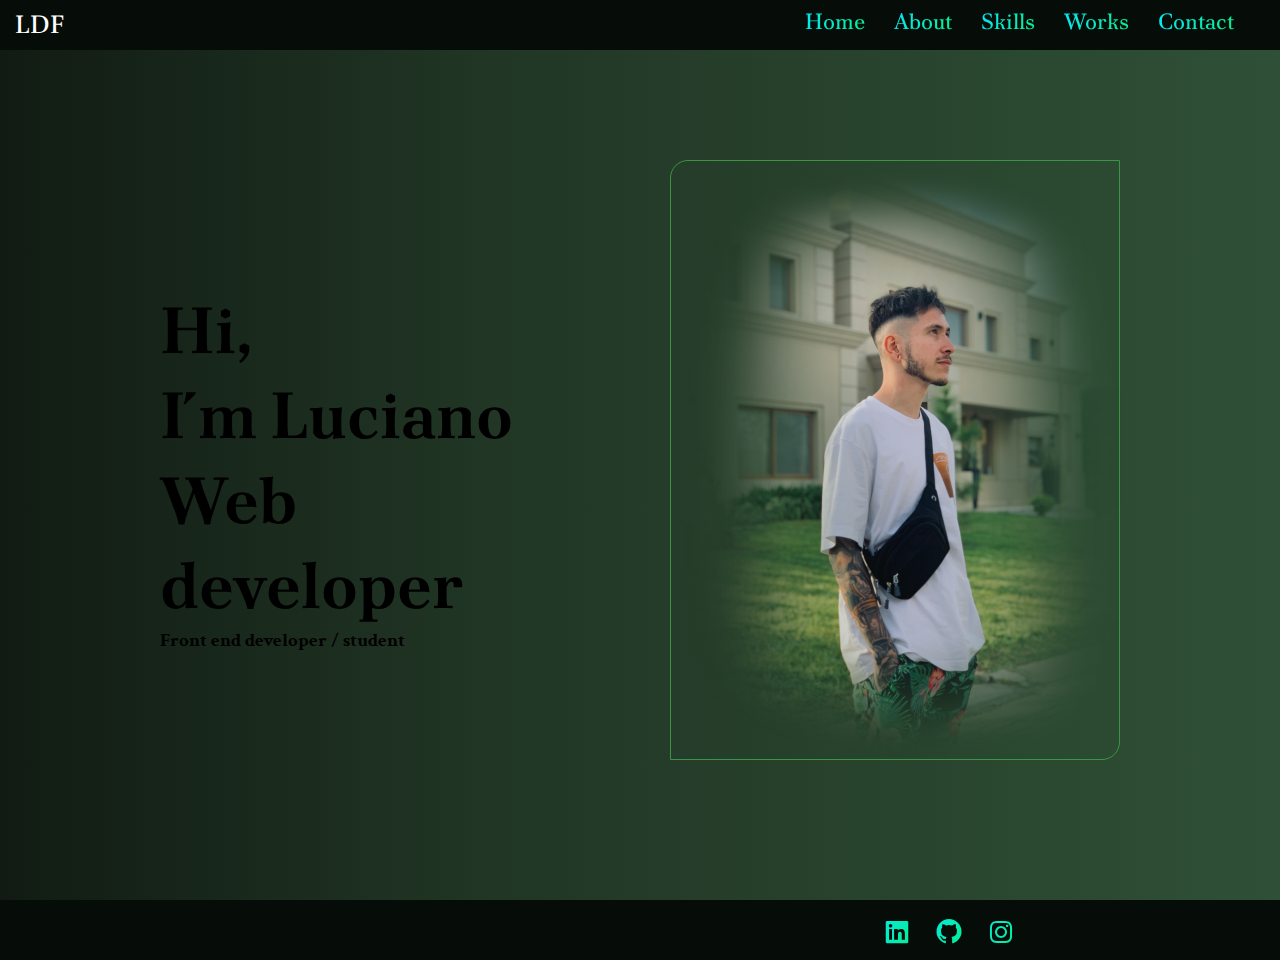
==== index.html @ 2da98ef1 "primer guardado" ====
<!DOCTYPE html>
<html lang="en">
<head>
    <meta charset="UTF-8">
    <meta http-equiv="X-UA-Compatible" content="IE=edge">
    <meta name="viewport" content="width=device-width, initial-scale=1.0">
    <link href='https://unpkg.com/boxicons@2.1.4/css/boxicons.min.css' rel='stylesheet'>
    <link rel="stylesheet" href="./styles/style.css">
    <title>Document</title>
</head>
<body>
    <header id="header">
        <div class="logo1"><a href="#">LDF</a></div>
        <nav class="navbar">
            <ul>
                <li><a href="../index.html">Home</a></li>
                <li><a href="./pages/about.html">About</a></li>
                <li><a href="./pages/skills.html">Skills</a></li>
                <li><a href="./pages/works.html">Works</a></li>
                <li><a href="./pages/contact.html">Contact</a></li>
            </ul>
        </nav>
    </header>

    <main id="main">
        <section class="sect">
            <article class="present">
                <h1 class="tGrande">Hi,</h1>
                <h2 class="tGrande">I´m Luciano</h2>
                <h2 class="tGrande">Web developer</h2>
                <h3>Front end developer / student</h3>
            </article>
        </section>
        <div class="foto">
            <img src="./img/final.png" alt="foto del webdeveloper mas facha">
        </div>
    </main>

    <footer id="footer">
        <ul>
            <li><a href="https://www.linkedin.com/in/luciano-di-francesco-1320a9271/" target="_blank" ><i class='bx bxl-linkedin-square' ></i></a></li>
            <li><a href="https://github.com/luciano24g" target="_blank"><i class='bx bxl-github'></i></a></li>
            <li><a href="https://www.instagram.com/luchitodf/?hl=es-la" target="_blank"><i class='bx bxl-instagram' ></i></a></li>
        </ul>
    </footer>

</body>
</html>
---- styles/style.css ----
@import url('https://fonts.googleapis.com/css2?family=Sigmar&display=swap');
@import url('https://fonts.googleapis.com/css2?family=Poltawski+Nowy:ital,wght@1,600&family=Sigmar&display=swap');
@import url('https://fonts.googleapis.com/css2?family=Dancing+Script:wght@600&family=Poltawski+Nowy:ital,wght@1,600&family=Sigmar&display=swap');
@import url('https://fonts.googleapis.com/css2?family=Crimson+Text:ital,wght@1,700&family=Dancing+Script:wght@600&family=Poltawski+Nowy:ital,wght@1,600&family=Sigmar&display=swap');




:root {
    
}

* {
    margin: 0;
    padding: 0;
    box-sizing: border-box;
}


body{
    background: rgb(17,27,19);
    background: linear-gradient(90deg, rgba(17,27,19,1) 0%, rgba(33,54,37,1) 38%, rgba(47,80,54,1) 100%);
    font-family: 'Poltawski Nowy', serif;
}

#header {
    background-color: rgb(6, 12, 7);
    position: fixed;
    width: 100vw;
    height: 50px;
    z-index: 100;
    display: inline;
}


.navbar{
    position: fixed;
    display: block;
    position: absolute;
    TOP: 7px;
    right: 20px;
    width: 30rem;
}


.logo1 {
    position: absolute;
    top: 8px;
    left: 15px;
    display: block;
}
.logo1 a {
    font-size: 25px ;
    color: #fff;
    text-decoration: none;
}


.navbar a {
    font-size: 22px;
    text-decoration: none;
    background: linear-gradient(120deg, #04e8f8 , rgba(5, 255, 151, 0.938));
    -webkit-text-fill-color: transparent;
    -webkit-background-clip: text;
}

.navbar ul{
    text-decoration: none;
    width: 30rem;
    list-style: none;
}


.navbar li {
    display: inline-block;
    padding-left: 25px;
    list-style: none;
}

#main {
    height: 100vh;
    width: 100vw;
}


#footer {
    background-color: rgb(6, 12, 7);
    padding: 15px;
    width: 100vw;
    height: 60px;
}

#footer li {
    list-style: none;
    display: inline-block;
}

#footer ul {
    position: absolute;
    left: 54rem;
    
}

#footer a {
    font-size: 30px;
    padding-left: 18px;
    background: linear-gradient(120deg, #04e8f8 , rgba(5, 255, 151, 0.938));
    -webkit-text-fill-color: transparent;
    -webkit-background-clip: text;
}


/*------------  index separado -------------- */


.sect {
    display: block;
    position: absolute;
    top: 18rem;
    left: 10rem;
    width: 450px;
}

.tGrande {
    font-size: 65px;
}
.sect  h3 {
    font-family: 'Crimson Text', serif;
}


.foto {
    display: block;
    position: absolute;
    right: 10rem;
    width: 450px; ;
    height: 600px;
    top: 10rem;
    border:solid 1px #389644;
    border-radius: 18px 0px 18px 0;
}


/*--------------------- ABOUT ------------------*/


.sectAbout {
    display: block;
    position: absolute;
    top: 18rem;
    left: 10rem;
    width: 450px;
}
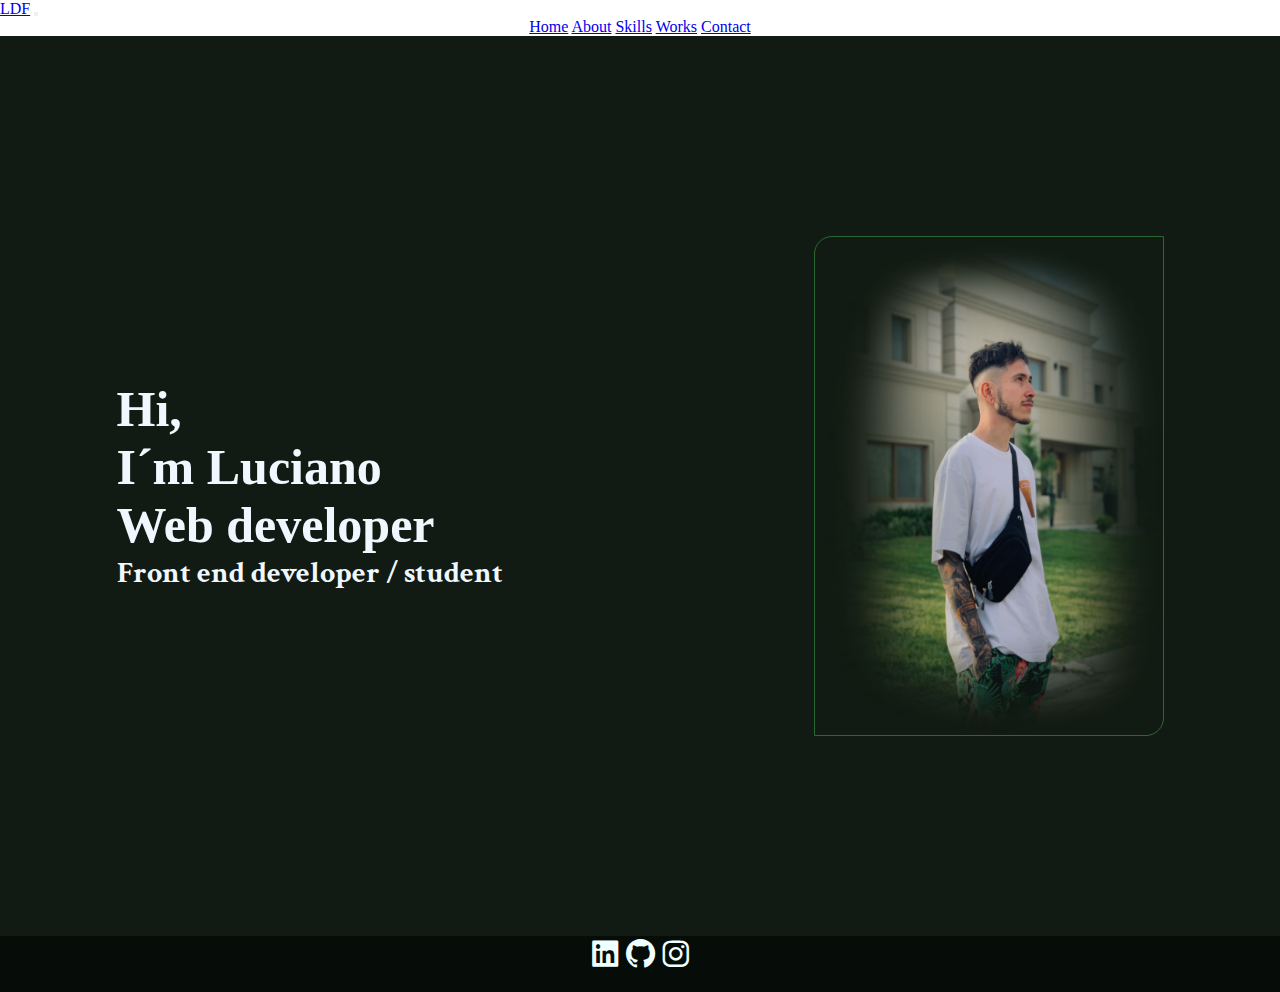
==== commit a1745916: "primeros mediaquerys" ====
--- a/index.html
+++ b/index.html
@@ -5,25 +5,37 @@
     <meta http-equiv="X-UA-Compatible" content="IE=edge">
     <meta name="viewport" content="width=device-width, initial-scale=1.0">
     <link href='https://unpkg.com/boxicons@2.1.4/css/boxicons.min.css' rel='stylesheet'>
+    
+    <!-- BOOTSTRAP -->
+    <link href="https://cdn.jsdelivr.net/npm/bootstrap@5.3.0-alpha3/dist/css/bootstrap.min.css" rel="stylesheet" integrity="sha384-KK94CHFLLe+nY2dmCWGMq91rCGa5gtU4mk92HdvYe+M/SXH301p5ILy+dN9+nJOZ" crossorigin="anonymous">
+
+    <!-- ESTILOS CSS -->
     <link rel="stylesheet" href="./styles/style.css">
     <title>Document</title>
 </head>
 <body>
     <header id="header">
-        <div class="logo1"><a href="#">LDF</a></div>
-        <nav class="navbar">
-            <ul>
-                <li><a href="../index.html">Home</a></li>
-                <li><a href="./pages/about.html">About</a></li>
-                <li><a href="./pages/skills.html">Skills</a></li>
-                <li><a href="./pages/works.html">Works</a></li>
-                <li><a href="./pages/contact.html">Contact</a></li>
-            </ul>
-        </nav>
+        <nav class="navbar navbar-expand-lg bg-body-tertiary">
+            <div class="container-fluid">
+              <a class="navbar-brand" href="/index.html">LDF</a>
+              <button class="navbar-toggler" type="button" data-bs-toggle="collapse" data-bs-target="#navbarNavAltMarkup" aria-controls="navbarNavAltMarkup" aria-expanded="false" aria-label="Toggle navigation">
+                <span class="navbar-toggler-icon"></span>
+              </button>
+              <div class="collapse navbar-collapse listCent" id="navbarNavAltMarkup">
+                <div class="navbar-nav ">
+                  <a class="nav-link active" aria-current="page" href="/index.html">Home</a>
+                  <a class="nav-link" href="./pages/about.html">About</a>
+                  <a class="nav-link" href="./pages/skills.html">Skills</a>
+                  <a class="nav-link" href="./pages/works.html">Works</a>
+                  <a class="nav-link" href="./pages/contact.html">Contact</a>
+                </div>
+              </div>
+            </div>
+          </nav>
     </header>
 
-    <main id="main">
-        <section class="sect">
+    <main id="main" class="">
+        <section class="sect ">
             <article class="present">
                 <h1 class="tGrande">Hi,</h1>
                 <h2 class="tGrande">I´m Luciano</h2>
@@ -31,8 +43,8 @@
                 <h3>Front end developer / student</h3>
             </article>
         </section>
-        <div class="foto">
-            <img src="./img/final.png" alt="foto del webdeveloper mas facha">
+        <div class="foto ">
+            <img src="./img/final.png" alt="foto del webdeveloper mas facha" class="main_foto">
         </div>
     </main>
 
@@ -44,5 +56,9 @@
         </ul>
     </footer>
 
+
+
+    <!-- BOOTSTRAP -->
+    <script src="https://cdn.jsdelivr.net/npm/bootstrap@5.3.0-alpha3/dist/js/bootstrap.bundle.min.js" integrity="sha384-ENjdO4Dr2bkBIFxQpeoTz1HIcje39Wm4jDKdf19U8gI4ddQ3GYNS7NTKfAdVQSZe" crossorigin="anonymous"></script>
 </body>
 </html>--- a/styles/style.css
+++ b/styles/style.css
@@ -18,95 +18,60 @@
 
 
 body{
-    background: rgb(17,27,19);
-    background: linear-gradient(90deg, rgba(17,27,19,1) 0%, rgba(33,54,37,1) 38%, rgba(47,80,54,1) 100%);
-    font-family: 'Poltawski Nowy', serif;
-}
-
-#header {
-    background-color: rgb(6, 12, 7);
-    position: fixed;
-    width: 100vw;
-    height: 50px;
-    z-index: 100;
-    display: inline;
-}
-
-
-.navbar{
-    position: fixed;
-    display: block;
-    position: absolute;
-    TOP: 7px;
-    right: 20px;
-    width: 30rem;
-}
-
-
-.logo1 {
-    position: absolute;
-    top: 8px;
-    left: 15px;
-    display: block;
-}
-.logo1 a {
-    font-size: 25px ;
-    color: #fff;
-    text-decoration: none;
-}
-
-
-.navbar a {
-    font-size: 22px;
-    text-decoration: none;
-    background: linear-gradient(120deg, #04e8f8 , rgba(5, 255, 151, 0.938));
-    -webkit-text-fill-color: transparent;
-    -webkit-background-clip: text;
-}
-
-.navbar ul{
-    text-decoration: none;
-    width: 30rem;
-    list-style: none;
-}
-
-
-.navbar li {
-    display: inline-block;
-    padding-left: 25px;
-    list-style: none;
+	grid-template-areas:
+    "header header header"
+    "main main main"
+    "footer footer footer"
+    ;
+    grid-template-rows: auto auto auto ;
+    grid-template-columns: auto auto auto;
+    overflow-x: hidden;
+}
+
+
+.listCent {
+    display: flex;
+    justify-content: center;
+}
+
+#header{
+	grid-area: header;
 }
 
 #main {
     height: 100vh;
     width: 100vw;
+	color: aliceblue;
+	background: rgb(17,27,19);
+	display: flex;
+	justify-content: space-around;
+	align-items: center;
+	grid-area: main;
 }
 
 
 #footer {
     background-color: rgb(6, 12, 7);
-    padding: 15px;
-    width: 100vw;
-    height: 60px;
+    height: 3.5rem;
+	grid-area: footer;
 }
 
 #footer li {
     list-style: none;
-    display: inline-block;
+    align-items: center;
 }
 
 #footer ul {
-    position: absolute;
-    left: 54rem;
+    display: flex;
+    flex-direction: row;
+    justify-content: center;
     
 }
 
 #footer a {
-    font-size: 30px;
-    padding-left: 18px;
-    background: linear-gradient(120deg, #04e8f8 , rgba(5, 255, 151, 0.938));
-    -webkit-text-fill-color: transparent;
-    -webkit-background-clip: text;
+    font-size: 35px;
+    text-decoration: none;
+	color: azure;
 }
 
 
@@ -115,10 +80,7 @@
 
 .sect {
     display: block;
-    position: absolute;
-    top: 18rem;
-    left: 10rem;
-    width: 450px;
+    width: 29rem;
 }
 
 .tGrande {
@@ -130,13 +92,9 @@
 
 
 .foto {
-    display: block;
-    position: absolute;
-    right: 10rem;
     width: 450px; ;
     height: 600px;
-    top: 10rem;
-    border:solid 1px #389644;
+    border:solid 1px #2c6834;
     border-radius: 18px 0px 18px 0;
 }
 
@@ -152,4 +110,177 @@
     width: 450px;
 }
 
-
+.btn-1{
+	width: 50%;
+	padding: 0.5rem 1rem;
+	background-color: #2c6834;
+	color: #fff;
+	font-size: 1.1rem;
+	border: none;
+	outline: none;
+	cursor: pointer;
+	transition: .3s;
+}
+
+.btn-1:hover{
+    background-color: #27ae60;
+}
+
+
+
+
+
+
+
+
+
+
+
+
+/* ------------------------ CONTACT ------------------------- */
+
+.container{
+	position: relative;
+	width: 100%;
+	height: 100%;
+	display: flex;
+	justify-content: center;
+	align-items: center;
+	padding: 20px 100px;
+}
+
+.container:after{
+	content: '';
+	position: absolute;
+	width: 100%;
+	height: 100%;
+	left: 0;
+	top: 0;
+	background: url("img/bg.jpg") no-repeat center;
+	background-size: cover;
+	filter: blur(50px);
+	z-index: -1;
+}
+.contact-box{
+	max-width: 850px;
+	display: grid;
+	grid-template-columns: repeat(2, 1fr);
+	justify-content: center;
+	align-items: center;
+	text-align: center;
+	background-color: #fff;
+	box-shadow: 0px 0px 19px 5px rgba(0,0,0,0.19);
+}
+
+.left{
+	background: url("img/bg.jpg") no-repeat center;
+	background-size: cover;
+	height: 100%;
+}
+
+.right{
+	padding: 25px 40px;
+}
+
+.right h2{
+	position: relative;
+	padding: 0 0 10px;
+	margin-bottom: 10px;
+	color: black;
+}
+
+.right h2:after{
+	content: '';
+    position: absolute;
+    left: 50%;
+    bottom: 0;
+    transform: translateX(-50%);
+    height: 4px;
+    width: 50px;
+    border-radius: 2px;
+    background-color: #2ecc71;
+}
+
+.field{
+	width: 100%;
+	border: 2px solid rgba(0, 0, 0, 0);
+	outline: none;
+	background-color: rgba(230, 230, 230, 0.6);
+	padding: 0.5rem 1rem;
+	font-size: 1.1rem;
+	margin-bottom: 22px;
+	transition: .3s;
+}
+
+.field:hover{
+	background-color: rgba(0, 0, 0, 0.1);
+}
+
+textarea{
+	min-height: 150px;
+}
+
+.btn{
+	width: 100%;
+	padding: 0.5rem 1rem;
+	background-color: #2c6834;
+	color: #fff;
+	font-size: 1.1rem;
+	border: none;
+	outline: none;
+	cursor: pointer;
+	transition: .3s;
+}
+
+.btn:hover{
+    background-color: #21c063;
+}
+
+.field:focus{
+    border: 2px solid rgba(30,85,250,0.47);
+    background-color: #fff;
+}
+
+
+
+
+
+
+
+
+
+
+/* ------------------------- MEDIA QUERY----------------------- */
+
+@media screen and (max-width:1300px ){
+	/* ---------------------------- iNDEX ---------------------- */
+	.tGrande {
+		font-size: 50px;
+	}
+	.sect h3 {
+		font-size: 30px;
+	}
+	.main_foto{
+		width: 350px; ;
+		height: 500px;
+	}
+	.foto {
+		width: 350px; ;
+		height: 500px;
+	}
+
+
+
+}
+
+@media screen and (max-width:930px ){
+	#main{
+		flex-direction: column;
+	}
+
+	.sect {
+		width: 22rem;
+	}
+
+}
+
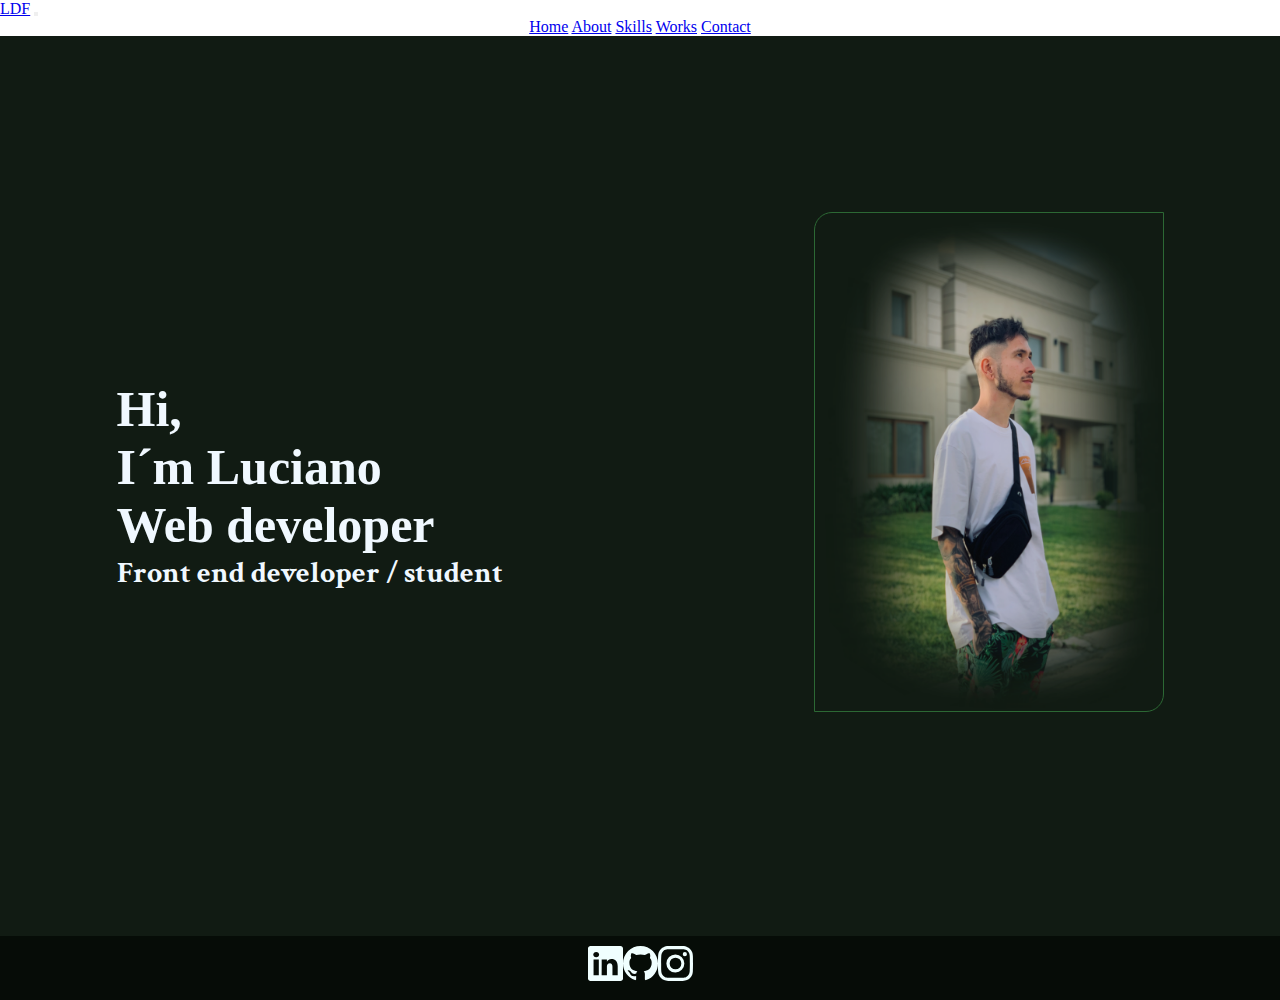
==== commit 8e5dccd6: "query index terminado ?" ====
--- a/index.html
+++ b/index.html
@@ -49,10 +49,16 @@
     </main>
 
     <footer id="footer">
-        <ul>
-            <li><a href="https://www.linkedin.com/in/luciano-di-francesco-1320a9271/" target="_blank" ><i class='bx bxl-linkedin-square' ></i></a></li>
-            <li><a href="https://github.com/luciano24g" target="_blank"><i class='bx bxl-github'></i></a></li>
-            <li><a href="https://www.instagram.com/luchitodf/?hl=es-la" target="_blank"><i class='bx bxl-instagram' ></i></a></li>
+        <ul class="cont_list">
+            <li><a href="https://www.linkedin.com/in/luciano-di-francesco-1320a9271/" target="_blank" ><svg xmlns="http://www.w3.org/2000/svg" width="35" height="35" fill="currentColor" class="bi bi-linkedin" viewBox="0 0 16 16">
+              <path d="M0 1.146C0 .513.526 0 1.175 0h13.65C15.474 0 16 .513 16 1.146v13.708c0 .633-.526 1.146-1.175 1.146H1.175C.526 16 0 15.487 0 14.854V1.146zm4.943 12.248V6.169H2.542v7.225h2.401zm-1.2-8.212c.837 0 1.358-.554 1.358-1.248-.015-.709-.52-1.248-1.342-1.248-.822 0-1.359.54-1.359 1.248 0 .694.521 1.248 1.327 1.248h.016zm4.908 8.212V9.359c0-.216.016-.432.08-.586.173-.431.568-.878 1.232-.878.869 0 1.216.662 1.216 1.634v3.865h2.401V9.25c0-2.22-1.184-3.252-2.764-3.252-1.274 0-1.845.7-2.165 1.193v.025h-.016a5.54 5.54 0 0 1 .016-.025V6.169h-2.4c.03.678 0 7.225 0 7.225h2.4z"/>
+            </svg></a></li>
+            <li><a href="https://github.com/luciano24g" target="_blank"><svg xmlns="http://www.w3.org/2000/svg" width="35" height="35" fill="currentColor" class="bi bi-github" viewBox="0 0 16 16">
+              <path d="M8 0C3.58 0 0 3.58 0 8c0 3.54 2.29 6.53 5.47 7.59.4.07.55-.17.55-.38 0-.19-.01-.82-.01-1.49-2.01.37-2.53-.49-2.69-.94-.09-.23-.48-.94-.82-1.13-.28-.15-.68-.52-.01-.53.63-.01 1.08.58 1.23.82.72 1.21 1.87.87 2.33.66.07-.52.28-.87.51-1.07-1.78-.2-3.64-.89-3.64-3.95 0-.87.31-1.59.82-2.15-.08-.2-.36-1.02.08-2.12 0 0 .67-.21 2.2.82.64-.18 1.32-.27 2-.27.68 0 1.36.09 2 .27 1.53-1.04 2.2-.82 2.2-.82.44 1.1.16 1.92.08 2.12.51.56.82 1.27.82 2.15 0 3.07-1.87 3.75-3.65 3.95.29.25.54.73.54 1.48 0 1.07-.01 1.93-.01 2.2 0 .21.15.46.55.38A8.012 8.012 0 0 0 16 8c0-4.42-3.58-8-8-8z"/>
+            </svg></a></li>
+            <li><a href="https://www.instagram.com/luchitodf/?hl=es-la" target="_blank"><svg xmlns="http://www.w3.org/2000/svg" width="35" height="35" fill="currentColor" class="bi bi-instagram" viewBox="0 0 16 16">
+              <path d="M8 0C5.829 0 5.556.01 4.703.048 3.85.088 3.269.222 2.76.42a3.917 3.917 0 0 0-1.417.923A3.927 3.927 0 0 0 .42 2.76C.222 3.268.087 3.85.048 4.7.01 5.555 0 5.827 0 8.001c0 2.172.01 2.444.048 3.297.04.852.174 1.433.372 1.942.205.526.478.972.923 1.417.444.445.89.719 1.416.923.51.198 1.09.333 1.942.372C5.555 15.99 5.827 16 8 16s2.444-.01 3.298-.048c.851-.04 1.434-.174 1.943-.372a3.916 3.916 0 0 0 1.416-.923c.445-.445.718-.891.923-1.417.197-.509.332-1.09.372-1.942C15.99 10.445 16 10.173 16 8s-.01-2.445-.048-3.299c-.04-.851-.175-1.433-.372-1.941a3.926 3.926 0 0 0-.923-1.417A3.911 3.911 0 0 0 13.24.42c-.51-.198-1.092-.333-1.943-.372C10.443.01 10.172 0 7.998 0h.003zm-.717 1.442h.718c2.136 0 2.389.007 3.232.046.78.035 1.204.166 1.486.275.373.145.64.319.92.599.28.28.453.546.598.92.11.281.24.705.275 1.485.039.843.047 1.096.047 3.231s-.008 2.389-.047 3.232c-.035.78-.166 1.203-.275 1.485a2.47 2.47 0 0 1-.599.919c-.28.28-.546.453-.92.598-.28.11-.704.24-1.485.276-.843.038-1.096.047-3.232.047s-2.39-.009-3.233-.047c-.78-.036-1.203-.166-1.485-.276a2.478 2.478 0 0 1-.92-.598 2.48 2.48 0 0 1-.6-.92c-.109-.281-.24-.705-.275-1.485-.038-.843-.046-1.096-.046-3.233 0-2.136.008-2.388.046-3.231.036-.78.166-1.204.276-1.486.145-.373.319-.64.599-.92.28-.28.546-.453.92-.598.282-.11.705-.24 1.485-.276.738-.034 1.024-.044 2.515-.045v.002zm4.988 1.328a.96.96 0 1 0 0 1.92.96.96 0 0 0 0-1.92zm-4.27 1.122a4.109 4.109 0 1 0 0 8.217 4.109 4.109 0 0 0 0-8.217zm0 1.441a2.667 2.667 0 1 1 0 5.334 2.667 2.667 0 0 1 0-5.334z"/>
+            </svg></i></a></li>
         </ul>
     </footer>
 
--- a/styles/style.css
+++ b/styles/style.css
@@ -47,13 +47,18 @@
 	justify-content: space-around;
 	align-items: center;
 	grid-area: main;
+	padding-top: 5rem ;
+	padding-bottom: 5rem;
 }
 
 
 #footer {
     background-color: rgb(6, 12, 7);
-    height: 3.5rem;
+    height: 4rem;
 	grid-area: footer;
+	display: flex;
+	justify-content: center;
+	align-items: center;
 }
 
 #footer li {
@@ -61,11 +66,9 @@
     align-items: center;
 }
 
-#footer ul {
+.cont_list{
     display: flex;
     flex-direction: row;
-    justify-content: center;
-    
 }
 
 #footer a {
@@ -96,6 +99,8 @@
     height: 600px;
     border:solid 1px #2c6834;
     border-radius: 18px 0px 18px 0;
+	margin-top: 3rem;
+	margin-bottom: 6rem;
 }
 
 
@@ -283,4 +288,43 @@
 	}
 
 }
-
+@media screen and (max-width:930px ){
+	.sect {
+		width: 21rem;
+	}
+	.tGrande {
+		font-size: 35px;
+	}
+	.main_foto{
+		width: 300px;
+		height: 450px;
+	}
+	.foto {
+		width: 300px;
+		height: 450px;
+	}
+
+
+}
+
+@media screen and (max-width:470px ){
+	.sect {
+		width: 16rem;
+	}
+	.tGrande {
+		font-size: 35px;
+	}
+	.sect h3 {
+		font-size: 15px;
+	}
+	.main_foto{
+		width: 250px; ;
+		height: 400px;
+	}
+	.foto {
+		width: 250px;
+		height: 400px;
+	}
+}
+
+
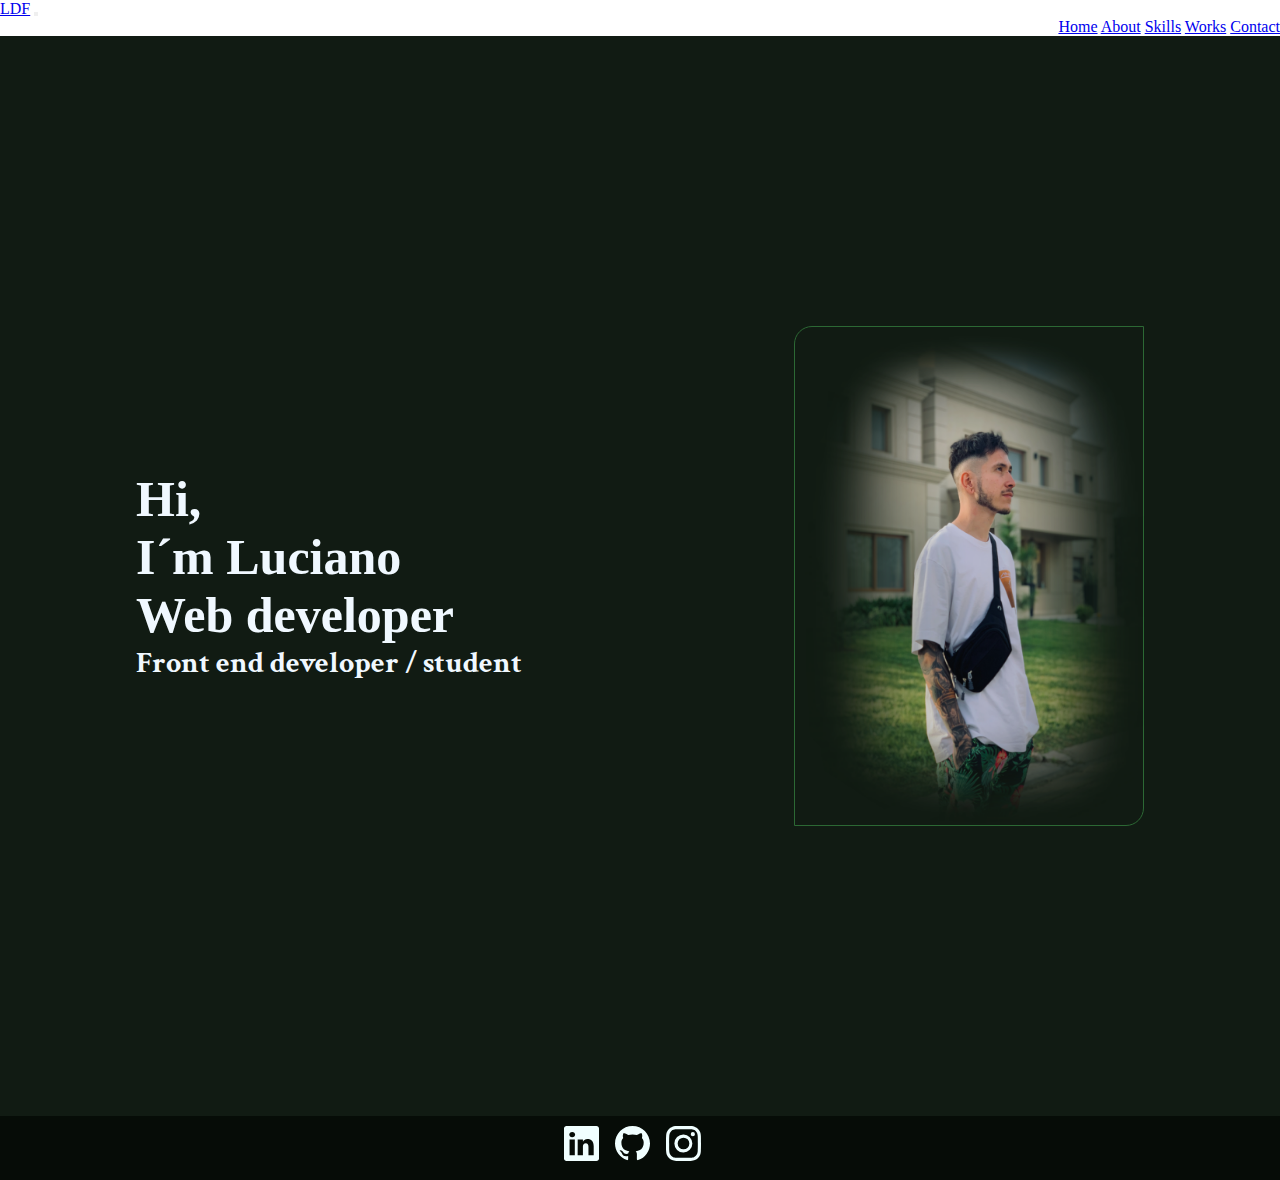
==== commit 141834f6: "casi ult cambio" ====
--- a/index.html
+++ b/index.html
@@ -42,10 +42,11 @@
                 <h2 class="tGrande">Web developer</h2>
                 <h3>Front end developer / student</h3>
             </article>
+            <div class="foto ">
+              <img src="./img/final.png" alt="foto del webdeveloper mas facha" class="main_foto">
+            </div>
         </section>
-        <div class="foto ">
-            <img src="./img/final.png" alt="foto del webdeveloper mas facha" class="main_foto">
-        </div>
+        
     </main>
 
     <footer id="footer">
--- a/styles/style.css
+++ b/styles/style.css
@@ -18,9 +18,13 @@
 
 
 body{
+	display: grid;
 	grid-template-areas:
     "header header header"
     "main main main"
+	"main main main"
+	"main main main"
+	"main main main"
     "footer footer footer"
     ;
     grid-template-rows: auto auto auto ;
@@ -31,7 +35,7 @@
 
 .listCent {
     display: flex;
-    justify-content: center;
+    justify-content: end;
 }
 
 #header{
@@ -44,11 +48,7 @@
 	color: aliceblue;
 	background: rgb(17,27,19);
 	display: flex;
-	justify-content: space-around;
-	align-items: center;
-	grid-area: main;
-	padding-top: 5rem ;
-	padding-bottom: 5rem;
+	z-index: -5;
 }
 
 
@@ -59,11 +59,13 @@
 	display: flex;
 	justify-content: center;
 	align-items: center;
+	
 }
 
 #footer li {
     list-style: none;
     align-items: center;
+	padding-right: 1rem;
 }
 
 .cont_list{
@@ -82,8 +84,10 @@
 
 
 .sect {
-    display: block;
-    width: 29rem;
+    display: flex;
+	width: 100vw;
+	align-items: center;
+	justify-content: space-around;
 }
 
 .tGrande {
@@ -99,8 +103,6 @@
     height: 600px;
     border:solid 1px #2c6834;
     border-radius: 18px 0px 18px 0;
-	margin-top: 3rem;
-	margin-bottom: 6rem;
 }
 
 
@@ -131,8 +133,38 @@
     background-color: #27ae60;
 }
 
-
-
+/* --------------------------SKILLS---------------------- */
+.sect_skills{
+    width: 100vw;
+    height: 100vh;
+	padding: 2rem;
+	display: flex;
+	flex-direction: column;
+	
+}
+.cardSK {
+	display: grid;
+	grid-gap: 16px;
+	grid-template-columns: repeat(auto-fit, 300px);
+	justify-content: center;
+	align-items: center;
+}
+
+.card {
+    height: 28rem;
+    width: 17rem;
+    display: flex;
+    padding: 2rem;
+	box-shadow: -9px -6px 5px 0px rgba(9,166,54,0.46);
+	-webkit-box-shadow: -9px -6px 5px 0px rgba(9,166,54,0.46);
+	-moz-box-shadow: -9px -6px 5px 0px rgba(9,166,54,0.46);
+	transition: .3s;
+	
+}
+
+.bxCard {
+    font-size: 55px;
+}
 
 
 
@@ -164,7 +196,7 @@
 	background: url("img/bg.jpg") no-repeat center;
 	background-size: cover;
 	filter: blur(50px);
-	z-index: -1;
+	z-index: -50;
 }
 .contact-box{
 	max-width: 850px;
@@ -174,7 +206,9 @@
 	align-items: center;
 	text-align: center;
 	background-color: #fff;
-	box-shadow: 0px 0px 19px 5px rgba(0,0,0,0.19);
+	box-shadow: -9px -6px 5px 0px rgba(9,166,54,0.46);
+	-webkit-box-shadow: -9px -6px 5px 0px rgba(9,166,54,0.46);
+	-moz-box-shadow: -9px -6px 5px 0px rgba(9,166,54,0.46);;
 }
 
 .left{
@@ -257,8 +291,12 @@
 
 /* ------------------------- MEDIA QUERY----------------------- */
 
-@media screen and (max-width:1300px ){
+@media screen and (max-width:1312px ){
 	/* ---------------------------- iNDEX ---------------------- */
+	#main {
+		height: 120vh;
+	}
+
 	.tGrande {
 		font-size: 50px;
 	}
@@ -273,24 +311,25 @@
 		width: 350px; ;
 		height: 500px;
 	}
-
-
-
-}
+	/* ------------------------------ ABOUT --------------------------- */
+
+	/* ------------------------- SKILLS ---------------------------------- */
+	.sect_skills{
+		
+	}
+}
+
+
 
 @media screen and (max-width:930px ){
+	/* ---------------------------- iNDEX ---------------------- */
 	#main{
+		height: 120vh;
+	}
+
+	.sect {
+		
 		flex-direction: column;
-	}
-
-	.sect {
-		width: 22rem;
-	}
-
-}
-@media screen and (max-width:930px ){
-	.sect {
-		width: 21rem;
 	}
 	.tGrande {
 		font-size: 35px;
@@ -303,13 +342,52 @@
 		width: 300px;
 		height: 450px;
 	}
-
-
-}
+/* --------------------- CONTACTO ----------------------- */
+	.contact-box{
+		grid-template-columns: 1fr;
+	}
+	.left{
+		height: 200px;
+	}
+
+/* ------------------------- SKILLS ---------------------------------- */
+	.cardSK{
+		flex-direction: column;
+		
+	}
+
+}
+
+
+@media screen and (max-width:680px) {
+	/* -------------------- index ------------------- */
+	#main {
+		height: 230vh;
+		
+	}
+
+
+
+
+
+	
+	.sect_skills{
+		padding: 0rem;
+	}
+}
+
+
+
+
 
 @media screen and (max-width:470px ){
+	/* ---------------------------- iNDEX ---------------------- */
+
+	#main {
+		height: 230vh;
+	}
 	.sect {
-		width: 16rem;
+		justify-content: space-around;
 	}
 	.tGrande {
 		font-size: 35px;
@@ -325,6 +403,15 @@
 		width: 250px;
 		height: 400px;
 	}
-}
-
-
+
+
+	/* ------------------------- SKILLS ---------------------------------- */
+
+
+	
+}
+
+
+
+
+
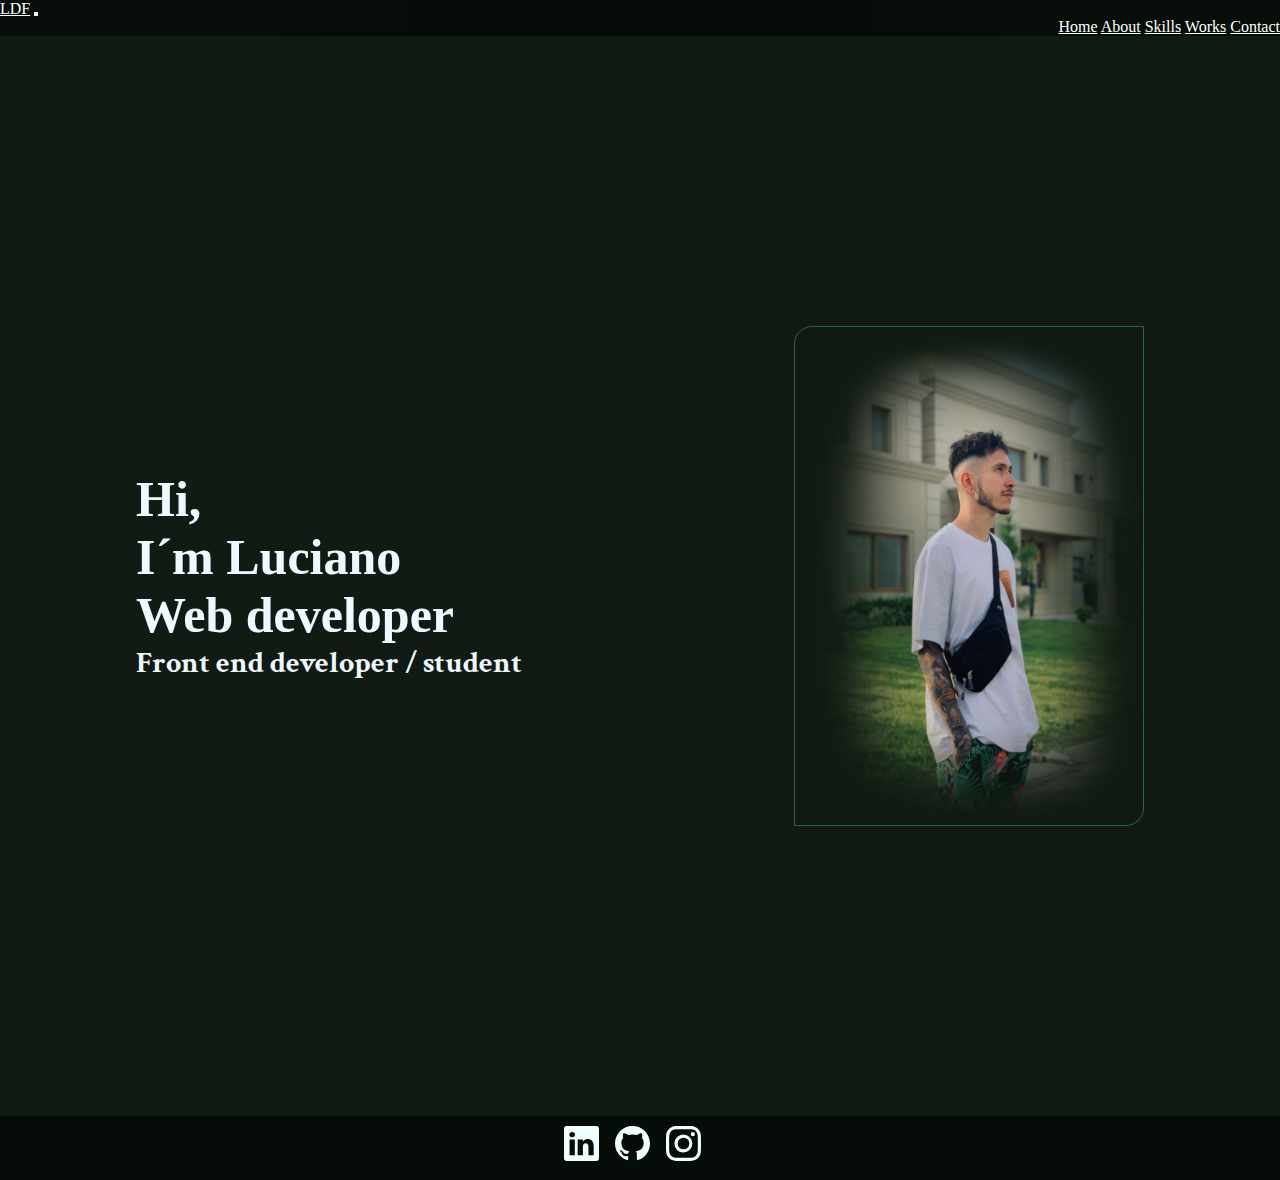
==== commit 70357fde: "acomodando about" ====
--- a/index.html
+++ b/index.html
@@ -15,9 +15,9 @@
 </head>
 <body>
     <header id="header">
-        <nav class="navbar navbar-expand-lg bg-body-tertiary">
+        <nav class="navbar navbar-expand-lg bg_navbar">
             <div class="container-fluid">
-              <a class="navbar-brand" href="/index.html">LDF</a>
+              <a  href="/index.html">LDF</a>
               <button class="navbar-toggler" type="button" data-bs-toggle="collapse" data-bs-target="#navbarNavAltMarkup" aria-controls="navbarNavAltMarkup" aria-expanded="false" aria-label="Toggle navigation">
                 <span class="navbar-toggler-icon"></span>
               </button>
@@ -35,7 +35,7 @@
     </header>
 
     <main id="main" class="">
-        <section class="sect ">
+        <section class="sect">
             <article class="present">
                 <h1 class="tGrande">Hi,</h1>
                 <h2 class="tGrande">I´m Luciano</h2>
--- a/styles/style.css
+++ b/styles/style.css
@@ -51,6 +51,16 @@
 	z-index: -5;
 }
 
+.bg_navbar{
+	background: rgb(8,15,10);
+	background: linear-gradient(90deg, rgba(8,15,10,1) 0%, rgba(5,12,7,1) 50%, rgba(8,15,10,1) 100%);
+}
+.bg_navbar a{
+	color: #fff;
+}
+
+
+
 
 #footer {
     background-color: rgb(6, 12, 7);
@@ -110,11 +120,19 @@
 
 
 .sectAbout {
-    display: block;
-    position: absolute;
-    top: 18rem;
-    left: 10rem;
-    width: 450px;
+    display: flex;
+    width: 100vw;
+	height:100vh ;
+	align-items: center;
+	justify-content: space-around;
+}
+
+.sect_art{
+	display: flex;
+	flex-direction: column;
+	justify-content: center;
+	width: 800px;
+	height: 400px;
 }
 
 .btn-1{
@@ -129,11 +147,26 @@
 	transition: .3s;
 }
 
-.btn-1:hover{
-    background-color: #27ae60;
-}
+.btn-1:hover {
+    background-color: #21c063;
+}
+
+.foto2{
+	width: 450px; 
+    height: 250px;
+}
+.card_about{
+	width: 450px; ;
+    height: 310px;
+}
+
+.botones{
+	display: flex;
+}
+
 
 /* --------------------------SKILLS---------------------- */
+
 .sect_skills{
     width: 100vw;
     height: 100vh;
@@ -167,14 +200,14 @@
 }
 
 
-
-
-
-
-
-
-
 /* ------------------------ CONTACT ------------------------- */
+
+.sect_contact{
+	display: flex;
+	width: 100vw;
+	align-items: center;
+	justify-content: center;
+}
 
 .container{
 	position: relative;
@@ -183,7 +216,7 @@
 	display: flex;
 	justify-content: center;
 	align-items: center;
-	padding: 20px 100px;
+	padding: 20px 50px;
 }
 
 .container:after{
@@ -271,7 +304,7 @@
 	transition: .3s;
 }
 
-.btn:hover{
+.btn:hover {
     background-color: #21c063;
 }
 
@@ -279,13 +312,6 @@
     border: 2px solid rgba(30,85,250,0.47);
     background-color: #fff;
 }
-
-
-
-
-
-
-
 
 
 
@@ -312,11 +338,13 @@
 		height: 500px;
 	}
 	/* ------------------------------ ABOUT --------------------------- */
+	.sect_art{
+		width:400px;
+	}
+
 
 	/* ------------------------- SKILLS ---------------------------------- */
-	.sect_skills{
-		
-	}
+	
 }
 
 
@@ -342,7 +370,16 @@
 		width: 300px;
 		height: 450px;
 	}
-/* --------------------- CONTACTO ----------------------- */
+	/* ------------------------------ ABOUT --------------------------- */
+	.sectAbout{
+		flex-direction: column;
+		justify-content: space-around;
+	}
+
+
+
+
+	/* --------------------- CONTACTO ----------------------- */
 	.contact-box{
 		grid-template-columns: 1fr;
 	}
@@ -362,7 +399,7 @@
 @media screen and (max-width:680px) {
 	/* -------------------- index ------------------- */
 	#main {
-		height: 230vh;
+		height: 220vh;
 		
 	}
 
@@ -370,9 +407,22 @@
 
 
 
-	
+/* ------------------------- SKILLS ---------------------------------- */
+	.card {
+		height: 24rem;
+    	width: 13rem;
+	}
 	.sect_skills{
 		padding: 0rem;
+		margin-top: 2rem;
+	}
+
+	.cardSK{
+		justify-items: center;
+	}
+
+	.cardSK p{
+		font-size: 13px;
 	}
 }
 
@@ -384,7 +434,7 @@
 	/* ---------------------------- iNDEX ---------------------- */
 
 	#main {
-		height: 230vh;
+		height: 250vh;
 	}
 	.sect {
 		justify-content: space-around;
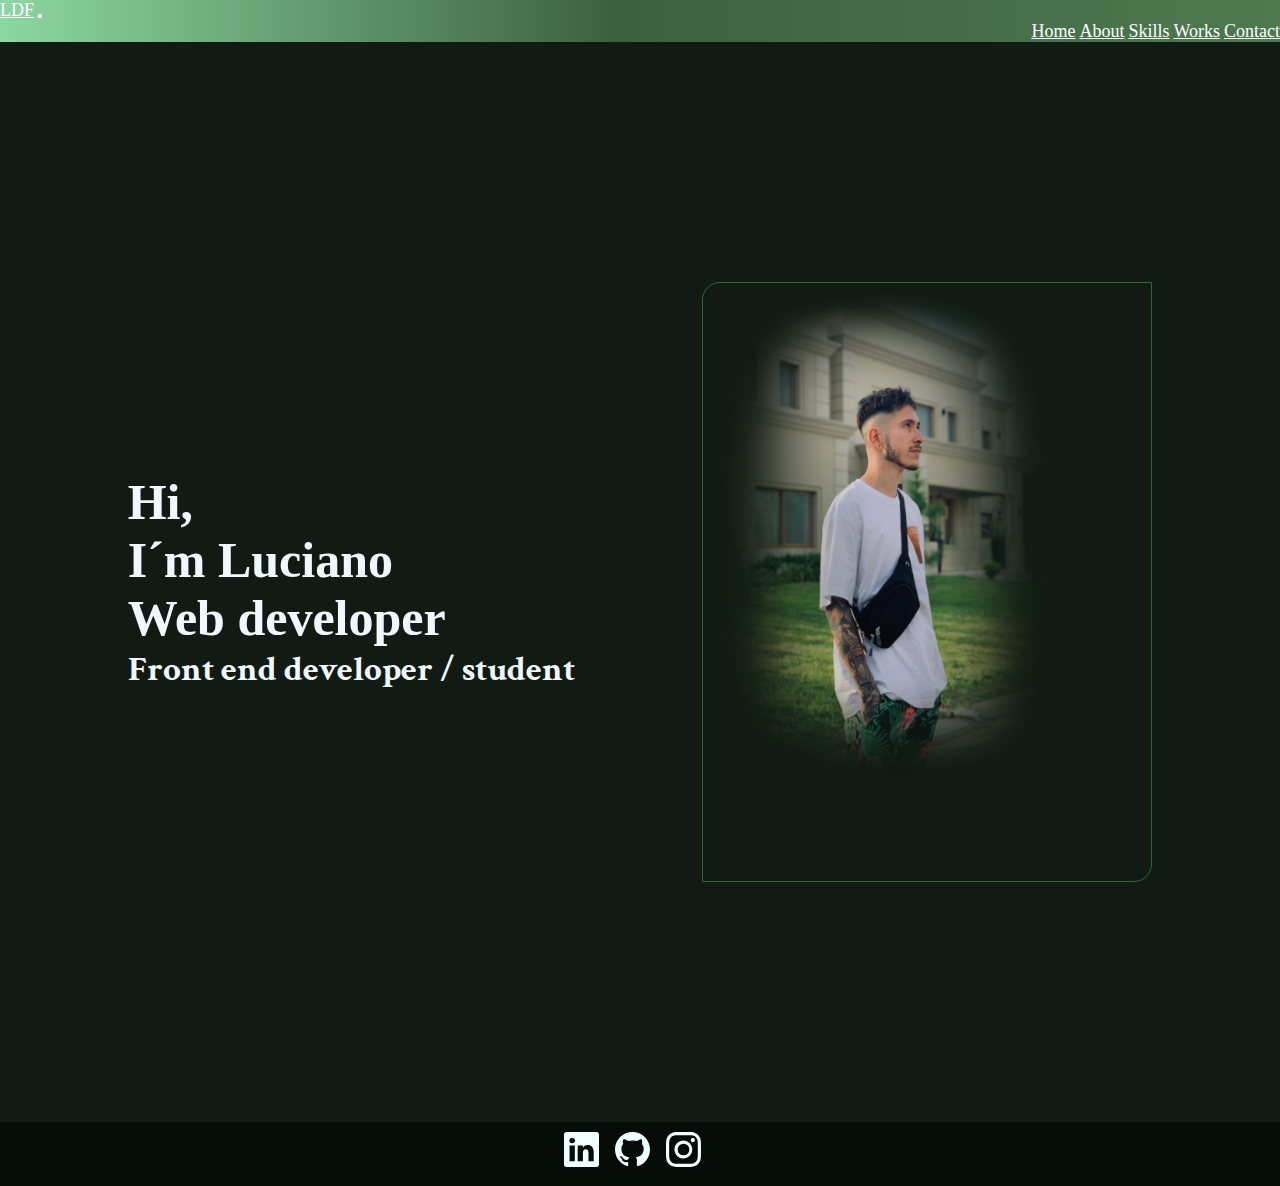
==== commit b74b3a1f: "posiblemente ult cambio" ====
--- a/index.html
+++ b/index.html
@@ -22,7 +22,7 @@
                 <span class="navbar-toggler-icon"></span>
               </button>
               <div class="collapse navbar-collapse listCent" id="navbarNavAltMarkup">
-                <div class="navbar-nav ">
+                <div class="navbar-nav">
                   <a class="nav-link active" aria-current="page" href="/index.html">Home</a>
                   <a class="nav-link" href="./pages/about.html">About</a>
                   <a class="nav-link" href="./pages/skills.html">Skills</a>
@@ -34,15 +34,15 @@
           </nav>
     </header>
 
-    <main id="main" class="">
-        <section class="sect">
-            <article class="present">
-                <h1 class="tGrande">Hi,</h1>
-                <h2 class="tGrande">I´m Luciano</h2>
-                <h2 class="tGrande">Web developer</h2>
+    <main id="main">
+        <section class="main_sect">
+            <article class="main_sect_present">
+                <h1 class="present_text">Hi,</h1>
+                <h2 class="present_text">I´m Luciano</h2>
+                <h2 class="present_text">Web developer</h2>
                 <h3>Front end developer / student</h3>
             </article>
-            <div class="foto ">
+            <div class="main_foto_cont">
               <img src="./img/final.png" alt="foto del webdeveloper mas facha" class="main_foto">
             </div>
         </section>
@@ -50,7 +50,7 @@
     </main>
 
     <footer id="footer">
-        <ul class="cont_list">
+        <ul class="footer_list">
             <li><a href="https://www.linkedin.com/in/luciano-di-francesco-1320a9271/" target="_blank" ><svg xmlns="http://www.w3.org/2000/svg" width="35" height="35" fill="currentColor" class="bi bi-linkedin" viewBox="0 0 16 16">
               <path d="M0 1.146C0 .513.526 0 1.175 0h13.65C15.474 0 16 .513 16 1.146v13.708c0 .633-.526 1.146-1.175 1.146H1.175C.526 16 0 15.487 0 14.854V1.146zm4.943 12.248V6.169H2.542v7.225h2.401zm-1.2-8.212c.837 0 1.358-.554 1.358-1.248-.015-.709-.52-1.248-1.342-1.248-.822 0-1.359.54-1.359 1.248 0 .694.521 1.248 1.327 1.248h.016zm4.908 8.212V9.359c0-.216.016-.432.08-.586.173-.431.568-.878 1.232-.878.869 0 1.216.662 1.216 1.634v3.865h2.401V9.25c0-2.22-1.184-3.252-2.764-3.252-1.274 0-1.845.7-2.165 1.193v.025h-.016a5.54 5.54 0 0 1 .016-.025V6.169h-2.4c.03.678 0 7.225 0 7.225h2.4z"/>
             </svg></a></li>
--- a/styles/style.css
+++ b/styles/style.css
@@ -1,6 +1,3 @@
-@import url('https://fonts.googleapis.com/css2?family=Sigmar&display=swap');
-@import url('https://fonts.googleapis.com/css2?family=Poltawski+Nowy:ital,wght@1,600&family=Sigmar&display=swap');
-@import url('https://fonts.googleapis.com/css2?family=Dancing+Script:wght@600&family=Poltawski+Nowy:ital,wght@1,600&family=Sigmar&display=swap');
 @import url('https://fonts.googleapis.com/css2?family=Crimson+Text:ital,wght@1,700&family=Dancing+Script:wght@600&family=Poltawski+Nowy:ital,wght@1,600&family=Sigmar&display=swap');
 
 
@@ -33,14 +30,25 @@
 }
 
 
+#header{
+	grid-area: header;
+}
 .listCent {
     display: flex;
     justify-content: end;
 }
-
-#header{
-	grid-area: header;
-}
+.bg_navbar{
+	background: rgb(140,215,162);
+	background: linear-gradient(90deg, rgba(140,215,162,1) 0%, rgba(61,96,63,1) 48%, rgba(78,121,80,1) 100%);
+}
+.bg_navbar a{
+	color: #fff;
+	font-size: 18px;
+}
+
+colordis:active{
+	color: #21c063;
+ }
 
 #main {
     height: 100vh;
@@ -49,18 +57,8 @@
 	background: rgb(17,27,19);
 	display: flex;
 	z-index: -5;
-}
-
-.bg_navbar{
-	background: rgb(8,15,10);
-	background: linear-gradient(90deg, rgba(8,15,10,1) 0%, rgba(5,12,7,1) 50%, rgba(8,15,10,1) 100%);
-}
-.bg_navbar a{
-	color: #fff;
-}
-
-
-
+	align-items: center;
+}
 
 #footer {
     background-color: rgb(6, 12, 7);
@@ -71,19 +69,18 @@
 	align-items: center;
 	
 }
-
-#footer li {
+.footer_list {
+    display: flex;
+    flex-direction: row;
+}
+
+.footer_list li {
     list-style: none;
     align-items: center;
 	padding-right: 1rem;
 }
 
-.cont_list{
-    display: flex;
-    flex-direction: row;
-}
-
-#footer a {
+.footer_list a {
     font-size: 35px;
     text-decoration: none;
 	color: azure;
@@ -93,22 +90,22 @@
 /*------------  index separado -------------- */
 
 
-.sect {
+.main_sect {
     display: flex;
 	width: 100vw;
-	align-items: center;
-	justify-content: space-around;
-}
-
-.tGrande {
+	height: 100vh;
+	align-items: center;
+	justify-content: space-evenly;
+}
+
+.present_text {
     font-size: 65px;
 }
-.sect  h3 {
+.main_sect_present  h3 {
     font-family: 'Crimson Text', serif;
 }
 
-
-.foto {
+.main_foto_cont {
     width: 450px; ;
     height: 600px;
     border:solid 1px #2c6834;
@@ -119,7 +116,7 @@
 /*--------------------- ABOUT ------------------*/
 
 
-.sectAbout {
+.sect_about {
     display: flex;
     width: 100vw;
 	height:100vh ;
@@ -127,7 +124,7 @@
 	justify-content: space-around;
 }
 
-.sect_art{
+.sect_art {
 	display: flex;
 	flex-direction: column;
 	justify-content: center;
@@ -135,7 +132,7 @@
 	height: 400px;
 }
 
-.btn-1{
+.card_button {
 	width: 50%;
 	padding: 0.5rem 1rem;
 	background-color: #2c6834;
@@ -147,35 +144,37 @@
 	transition: .3s;
 }
 
-.btn-1:hover {
+.card_button:hover {
     background-color: #21c063;
 }
 
-.foto2{
+.foto2 {
 	width: 450px; 
     height: 250px;
 }
-.card_about{
+.card_about {
 	width: 450px; ;
     height: 310px;
 }
 
-.botones{
-	display: flex;
+.card_about_button {
+	display: flex;
+	flex-direction:row;
 }
 
 
 /* --------------------------SKILLS---------------------- */
 
-.sect_skills{
+.sect_skills {
     width: 100vw;
     height: 100vh;
 	padding: 2rem;
 	display: flex;
 	flex-direction: column;
-	
-}
-.cardSK {
+	justify-content: center;
+	
+}
+.card_sect_skills {
 	display: grid;
 	grid-gap: 16px;
 	grid-template-columns: repeat(auto-fit, 300px);
@@ -183,33 +182,73 @@
 	align-items: center;
 }
 
-.card {
+.card_skills {
+	color: black;
+	background-color: #fff;
+	border-radius: 4px;
     height: 28rem;
     width: 17rem;
     display: flex;
+	flex-direction: column;
     padding: 2rem;
 	box-shadow: -9px -6px 5px 0px rgba(9,166,54,0.46);
 	-webkit-box-shadow: -9px -6px 5px 0px rgba(9,166,54,0.46);
 	-moz-box-shadow: -9px -6px 5px 0px rgba(9,166,54,0.46);
 	transition: .3s;
-	
-}
-
-.bxCard {
+}
+
+.bx_card {
     font-size: 55px;
 }
 
+/* ---------------------------- WORKS ---------------------------------- */
+
+.sect_works {
+	display: flex;
+	flex-direction: column;
+	justify-content: center;
+	width: 100%;
+	height: 100%;
+}
+
+.sect_works_art {
+	display: grid;
+	grid-template-columns: repeat(auto-fill, minmax(200px, 1fr));
+  	grid-gap: 5px;
+	align-items: stretch;
+}
+ 
+.cards_works{
+	background-color: #fff;
+	width: 230px;
+	height: 230px;
+}
+
+
+
+
+
+
+
+
+
+
+
+
+
+
+
 
 /* ------------------------ CONTACT ------------------------- */
 
-.sect_contact{
+.sect_contact {
 	display: flex;
 	width: 100vw;
 	align-items: center;
 	justify-content: center;
 }
 
-.container{
+.container {
 	position: relative;
 	width: 100%;
 	height: 100%;
@@ -219,19 +258,16 @@
 	padding: 20px 50px;
 }
 
-.container:after{
+.container:after {
 	content: '';
 	position: absolute;
 	width: 100%;
 	height: 100%;
 	left: 0;
 	top: 0;
-	background: url("img/bg.jpg") no-repeat center;
-	background-size: cover;
-	filter: blur(50px);
 	z-index: -50;
 }
-.contact-box{
+.contact-box {
 	max-width: 850px;
 	display: grid;
 	grid-template-columns: repeat(2, 1fr);
@@ -244,24 +280,22 @@
 	-moz-box-shadow: -9px -6px 5px 0px rgba(9,166,54,0.46);;
 }
 
-.left{
-	background: url("img/bg.jpg") no-repeat center;
-	background-size: cover;
-	height: 100%;
-}
-
-.right{
+.left {
+	
+}
+
+.right {
 	padding: 25px 40px;
 }
 
-.right h2{
+.right h2 {
 	position: relative;
 	padding: 0 0 10px;
 	margin-bottom: 10px;
 	color: black;
 }
 
-.right h2:after{
+.right h2:after {
 	content: '';
     position: absolute;
     left: 50%;
@@ -273,7 +307,7 @@
     background-color: #2ecc71;
 }
 
-.field{
+.field {
 	width: 100%;
 	border: 2px solid rgba(0, 0, 0, 0);
 	outline: none;
@@ -284,15 +318,15 @@
 	transition: .3s;
 }
 
-.field:hover{
+.field:hover {
 	background-color: rgba(0, 0, 0, 0.1);
 }
 
-textarea{
+textarea {
 	min-height: 150px;
 }
 
-.btn{
+.btn {
 	width: 100%;
 	padding: 0.5rem 1rem;
 	background-color: #2c6834;
@@ -323,22 +357,22 @@
 		height: 120vh;
 	}
 
-	.tGrande {
+	.present_text {
 		font-size: 50px;
 	}
-	.sect h3 {
+	.main_sect_present {
 		font-size: 30px;
 	}
-	.main_foto{
+	main_foto_cont {
 		width: 350px; ;
 		height: 500px;
 	}
-	.foto {
+	.main_foto {
 		width: 350px; ;
 		height: 500px;
 	}
 	/* ------------------------------ ABOUT --------------------------- */
-	.sect_art{
+	.sect_art {
 		width:400px;
 	}
 
@@ -351,27 +385,32 @@
 
 @media screen and (max-width:930px ){
 	/* ---------------------------- iNDEX ---------------------- */
-	#main{
+	#main {
 		height: 120vh;
 	}
 
-	.sect {
-		
+	.main_sect {
 		flex-direction: column;
-	}
-	.tGrande {
+		height: 120vh;
+	}
+	.present_text {
 		font-size: 35px;
 	}
-	.main_foto{
+	.main_foto_cont {
 		width: 300px;
 		height: 450px;
 	}
-	.foto {
+	.main_foto {
 		width: 300px;
 		height: 450px;
 	}
+
+
 	/* ------------------------------ ABOUT --------------------------- */
-	.sectAbout{
+
+
+
+	sect_about {
 		flex-direction: column;
 		justify-content: space-around;
 	}
@@ -380,6 +419,8 @@
 
 
 	/* --------------------- CONTACTO ----------------------- */
+
+
 	.contact-box{
 		grid-template-columns: 1fr;
 	}
@@ -387,7 +428,11 @@
 		height: 200px;
 	}
 
+
+
 /* ------------------------- SKILLS ---------------------------------- */
+
+
 	.cardSK{
 		flex-direction: column;
 		
@@ -397,7 +442,10 @@
 
 
 @media screen and (max-width:680px) {
+	
+	
 	/* -------------------- index ------------------- */
+	
 	#main {
 		height: 220vh;
 		
@@ -408,7 +456,66 @@
 
 
 /* ------------------------- SKILLS ---------------------------------- */
-	.card {
+
+
+
+	.card_skills {
+		height: 24rem;
+    	width: 13rem;
+	}
+	.sect_skills{
+		padding: 0rem;
+		
+	}
+
+	.card_sect_skills {
+		justify-items: center;
+	}
+
+	.card_sect_skills p{
+		font-size: 13px;
+	}
+}
+
+
+
+
+
+@media screen and (max-width:470px ){
+
+
+	/* ---------------------------- iNDEX ---------------------- */
+
+
+
+	#main {
+		height: 250vh;
+	}
+
+
+	.main_sect {
+		justify-content: space-evenly;
+		height: 250vh;
+	}
+	.present_text {
+		font-size: 35px;
+	}
+	.main_sect_present h3 {
+		font-size: 15px;
+	}
+	.main_foto{
+		width: 250px; ;
+		height: 400px;
+	}
+	.main_foto_cont {
+		width: 250px;
+		height: 400px;
+	}
+
+
+	/* ------------------------- SKILLS ---------------------------------- */
+
+	.card_skills {
 		height: 24rem;
     	width: 13rem;
 	}
@@ -417,51 +524,17 @@
 		margin-top: 2rem;
 	}
 
-	.cardSK{
+	.card_sect_skills {
 		justify-items: center;
 	}
 
-	.cardSK p{
+	.card_sect_skills p{
 		font-size: 13px;
 	}
-}
-
-
-
-
-
-@media screen and (max-width:470px ){
-	/* ---------------------------- iNDEX ---------------------- */
-
-	#main {
-		height: 250vh;
-	}
-	.sect {
-		justify-content: space-around;
-	}
-	.tGrande {
-		font-size: 35px;
-	}
-	.sect h3 {
-		font-size: 15px;
-	}
-	.main_foto{
-		width: 250px; ;
-		height: 400px;
-	}
-	.foto {
-		width: 250px;
-		height: 400px;
-	}
-
-
-	/* ------------------------- SKILLS ---------------------------------- */
-
-
-	
-}
-
-
-
-
-
+	
+}
+
+
+
+
+
